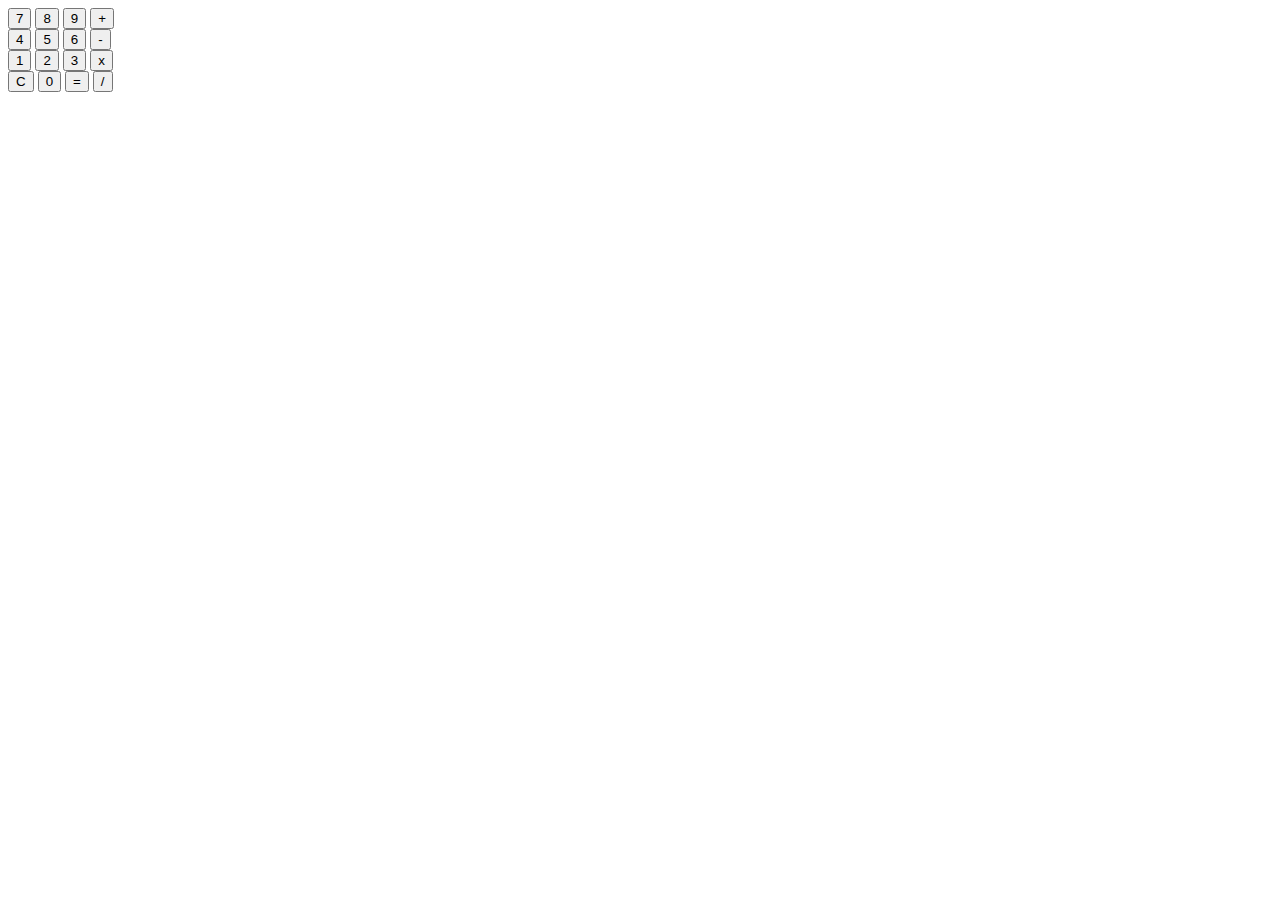
==== index.html @ 8f176851 "minor fix" ====
<!DOCTYPE html>
<html>
<header>
    <link rel="stylesheet" href="calculator.css">
</header>

<body>
    <div class="calculator">
        <div class="screen">
        </div>

        <div class="row1">
            <button>7</button>
            <button>8</button>
            <button>9</button>
            <button>+</button>
        </div>

        <div class="row2">
            <button>4</button>
            <button>5</button>
            <button>6</button>
            <button>-</button>
        </div>

        <div class="row3">
            <button>1</button>
            <button>2</button>
            <button>3</button>
            <button>x</button>
        </div>

        <div class="row4">
            <button>C</button>
            <button>0</button>
            <button>=</button>
            <button>/</button>
        </div>



    </div>
</body>

</html>
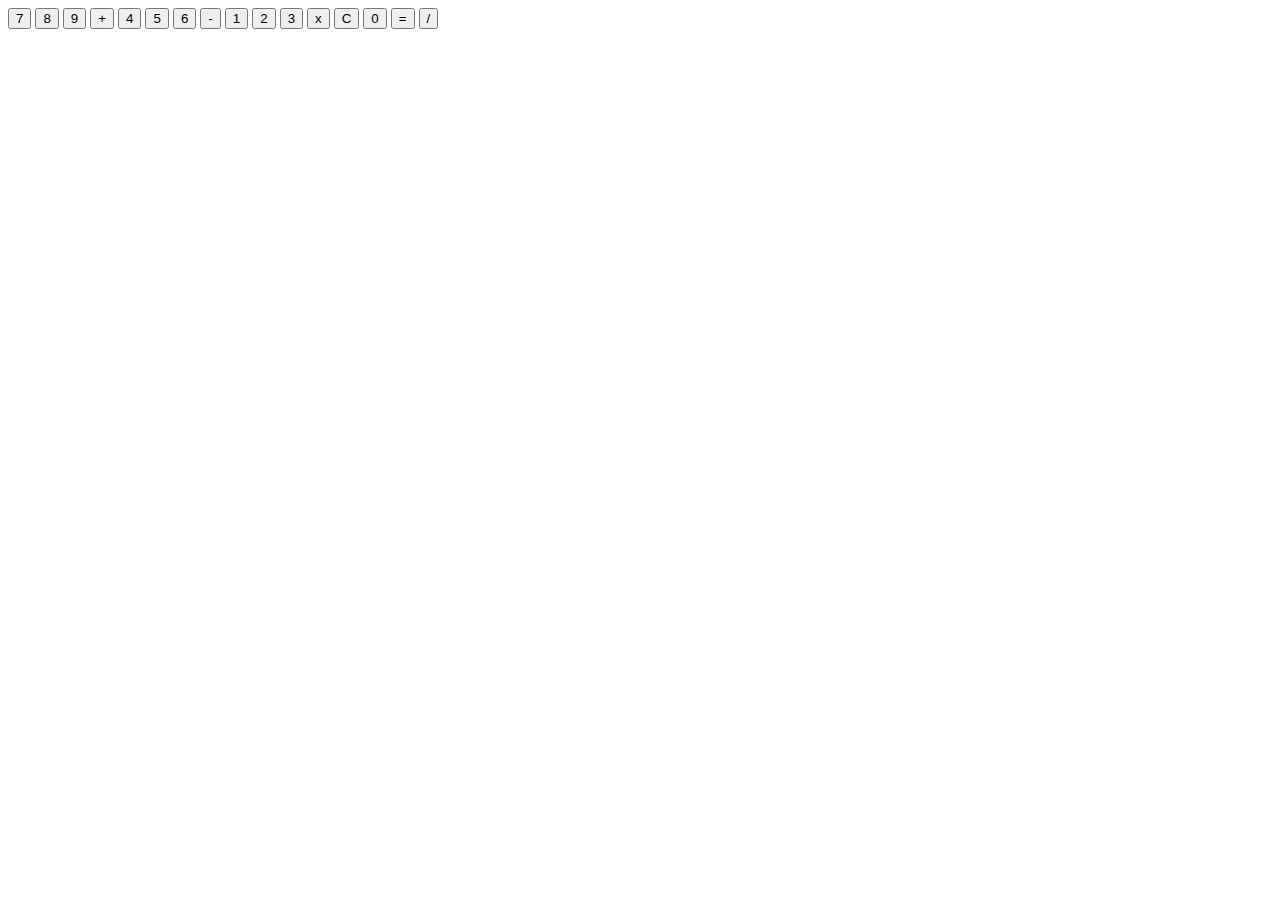
==== commit c3c9c934: "adjustments" ====
--- a/index.html
+++ b/index.html
@@ -7,39 +7,34 @@
 <body>
     <div class="calculator">
         <div class="screen">
+
         </div>
-
-        <div class="row1">
+        <div class="buttons">
             <button>7</button>
             <button>8</button>
             <button>9</button>
             <button>+</button>
-        </div>
 
-        <div class="row2">
             <button>4</button>
             <button>5</button>
             <button>6</button>
             <button>-</button>
-        </div>
 
-        <div class="row3">
             <button>1</button>
             <button>2</button>
             <button>3</button>
             <button>x</button>
-        </div>
 
-        <div class="row4">
+
             <button>C</button>
             <button>0</button>
             <button>=</button>
             <button>/</button>
         </div>
 
+    </div>
 
 
-    </div>
 </body>
 
 </html>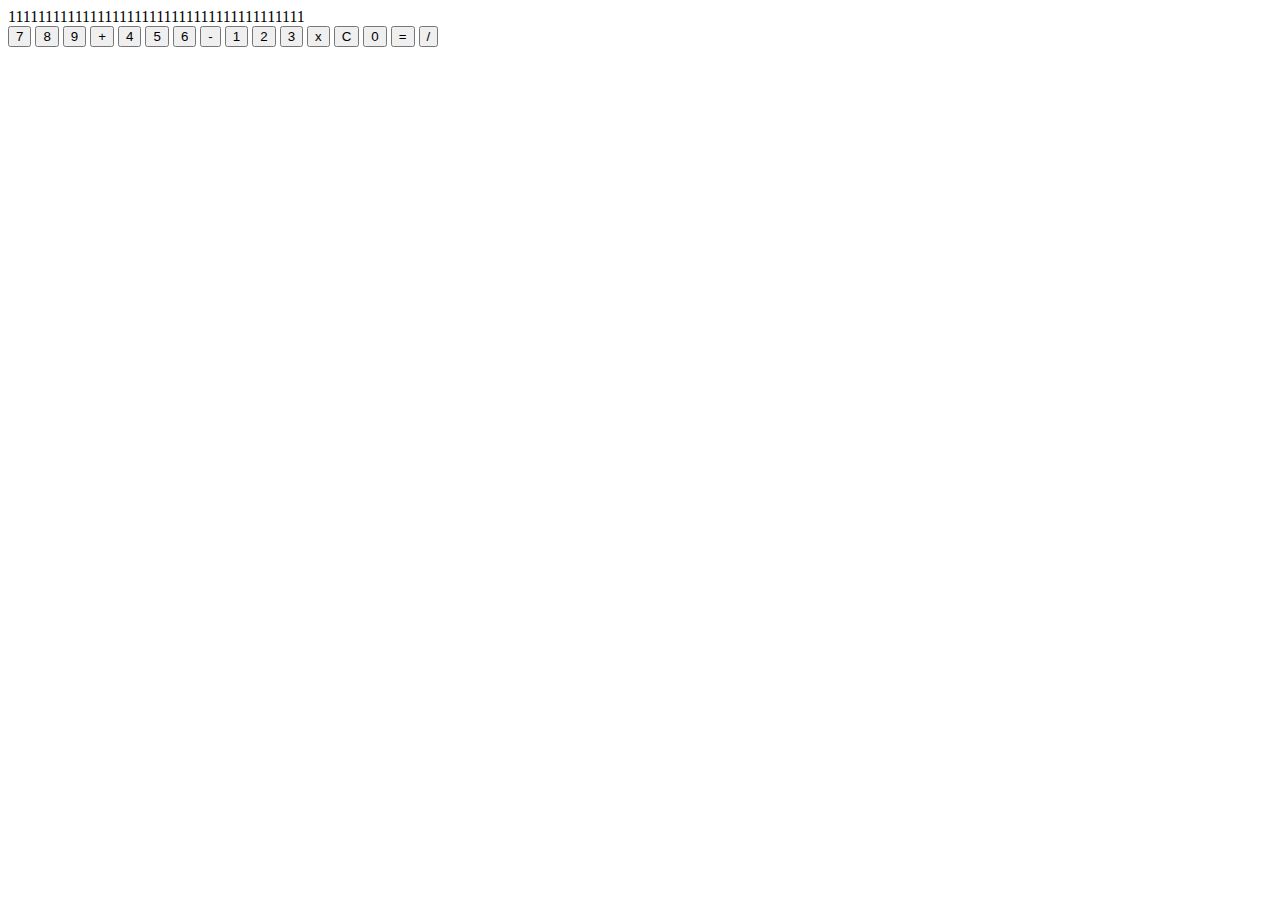
==== commit c02c7ddf: "testing" ====
--- a/index.html
+++ b/index.html
@@ -2,12 +2,13 @@
 <html>
 <header>
     <link rel="stylesheet" href="calculator.css">
+    <title>My Calculator</title>
 </header>
 
 <body>
     <div class="calculator">
         <div class="screen">
-
+            1111111111111111111111111111111111111111
         </div>
         <div class="buttons">
             <button>7</button>
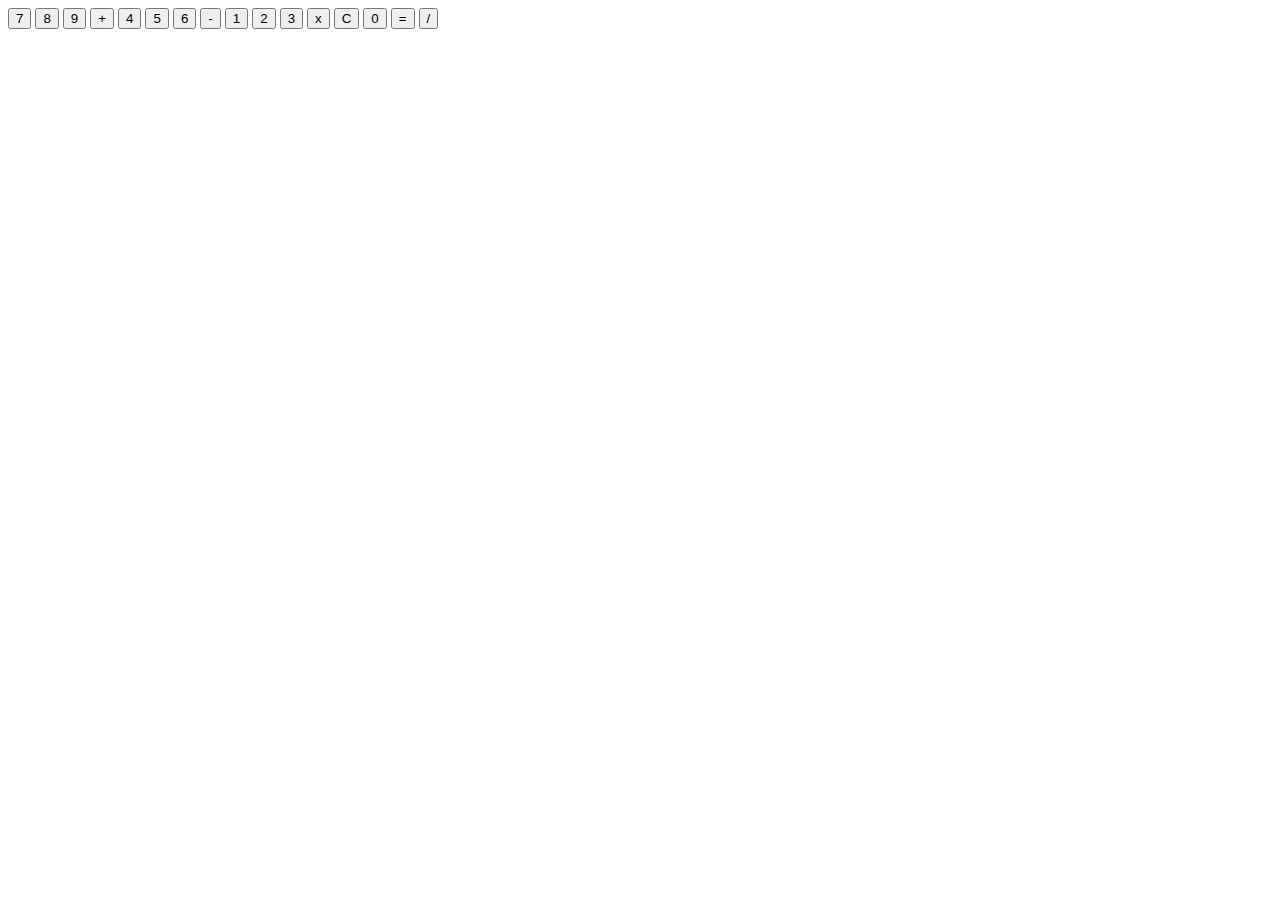
==== commit e2076f71: "somewhat working" ====
--- a/index.html
+++ b/index.html
@@ -3,39 +3,40 @@
 <header>
     <link rel="stylesheet" href="calculator.css">
     <title>My Calculator</title>
+    <script src="Calculator.js" defer></script>
+
 </header>
 
 <body>
     <div class="calculator">
-        <div class="screen">
-            1111111111111111111111111111111111111111
-        </div>
+
+        <div data-output class="display"> </div>
+
         <div class="buttons">
-            <button>7</button>
-            <button>8</button>
-            <button>9</button>
-            <button>+</button>
+            <button data-number>7</button>
+            <button data-number>8</button>
+            <button data-number>9</button>
+            <button data-operator>+</button>
 
-            <button>4</button>
-            <button>5</button>
-            <button>6</button>
-            <button>-</button>
+            <button data-number>4</button>
+            <button data-number>5</button>
+            <button data-number>6</button>
+            <button data-operator>-</button>
 
-            <button>1</button>
-            <button>2</button>
-            <button>3</button>
-            <button>x</button>
+            <button data-number>1</button>
+            <button data-number>2</button>
+            <button data-number>3</button>
+            <button data-operator>x</button>
 
 
-            <button>C</button>
-            <button>0</button>
-            <button>=</button>
-            <button>/</button>
+            <button data-clear>C</button>
+            <button data-number>0</button>
+            <button data-equal>=</button>
+            <button data-operator>/</button>
         </div>
 
     </div>
 
-
 </body>
 
 </html>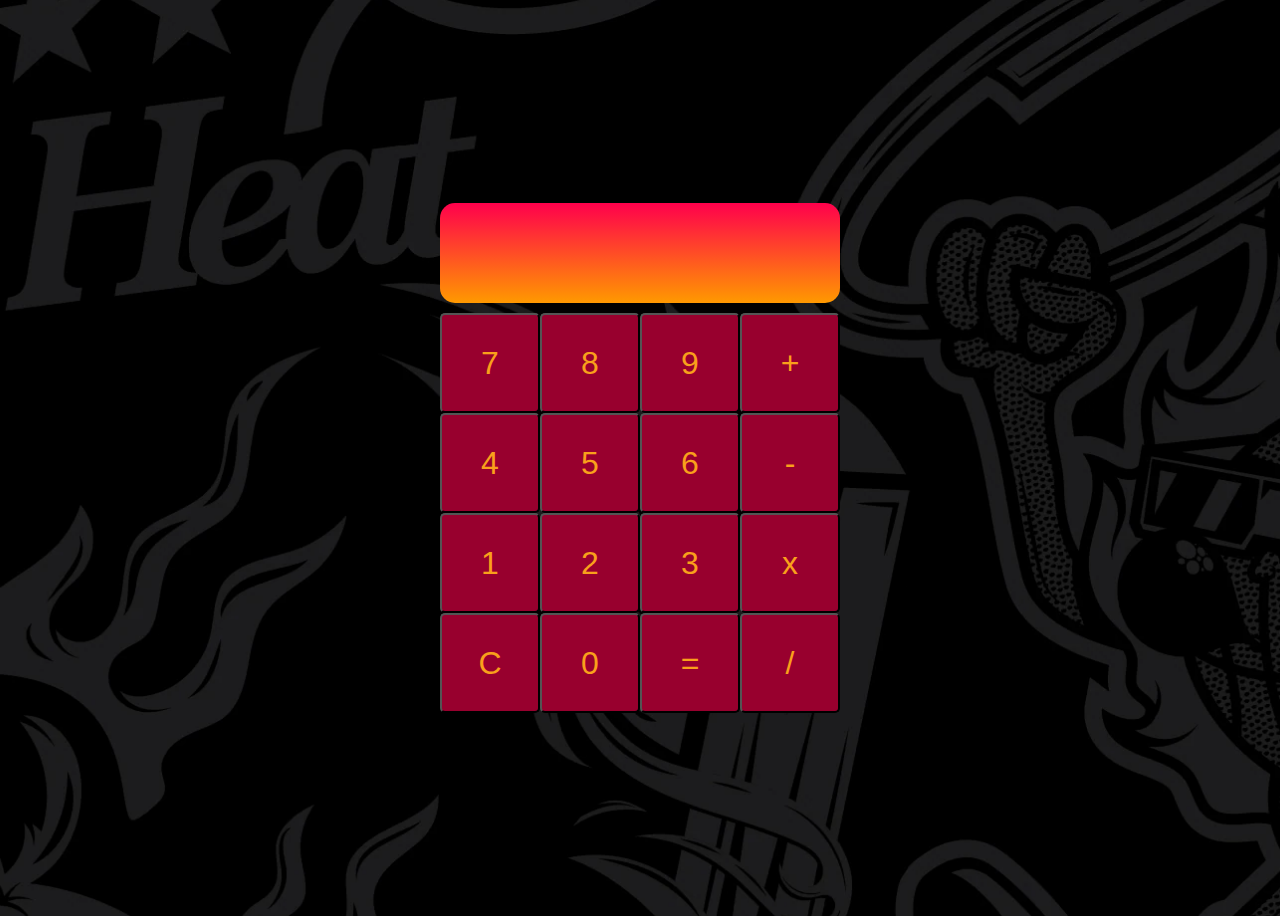
==== commit 288be0bf: "fixed file name" ====
--- a/index.html
+++ b/index.html
@@ -1,7 +1,7 @@
 <!DOCTYPE html>
 <html>
 <header>
-    <link rel="stylesheet" href="calculator.css">
+    <link rel="stylesheet" href="Calculator.css">
     <title>My Calculator</title>
     <script src="Calculator.js" defer></script>
 
--- a/Calculator.css
+++ b/Calculator.css
@@ -0,0 +1,62 @@
+body {
+    display: flex;
+    justify-content: center;
+    align-items: center;
+    background-image: url("heat-wallpaper.webp");
+    height: 100vh;
+    background-repeat: no-repeat;
+    background-size: 170rem;
+    background-position-y: -27rem;
+    background-position-x: -3rem;
+    font-family: Verdana, Geneva, Tahoma, sans-serif;
+}
+
+.calculator {
+    display: grid;
+    justify-items: center;
+    background-color: transparent;
+    border-radius: 15px;
+    padding: 10px;
+    grid-template-areas:
+        "display"
+        "buttons";
+}
+
+.display {
+    grid-area: display;
+    box-sizing: border-box;
+    text-align: center;
+    border-radius: 15px;
+    background-color: rgb(255, 255, 255);
+    height: 100px;
+    width: 400px;
+    font-size: 3rem;
+    padding: 10px;
+    overflow-x: auto;
+    overflow-y: auto;
+    background: linear-gradient(#ff004c, #ff9900);
+}
+
+.buttons {
+    grid-area: buttons;
+    display: grid;
+    grid-template-columns: repeat(4, 1fr);
+    grid-template-rows: repeat(4, 1fr);
+    margin-top: 10px;
+}
+
+button {
+    font-family: Verdana, Geneva, Tahoma, sans-serif;
+
+    border-radius: 5%;
+    background-color: #98002E;
+    width: 100px;
+    height: 100px;
+    font-size: 2rem;
+    color: #F9A01B;
+}
+
+button:hover {
+    cursor: pointer;
+    background-color: #b90038;
+}